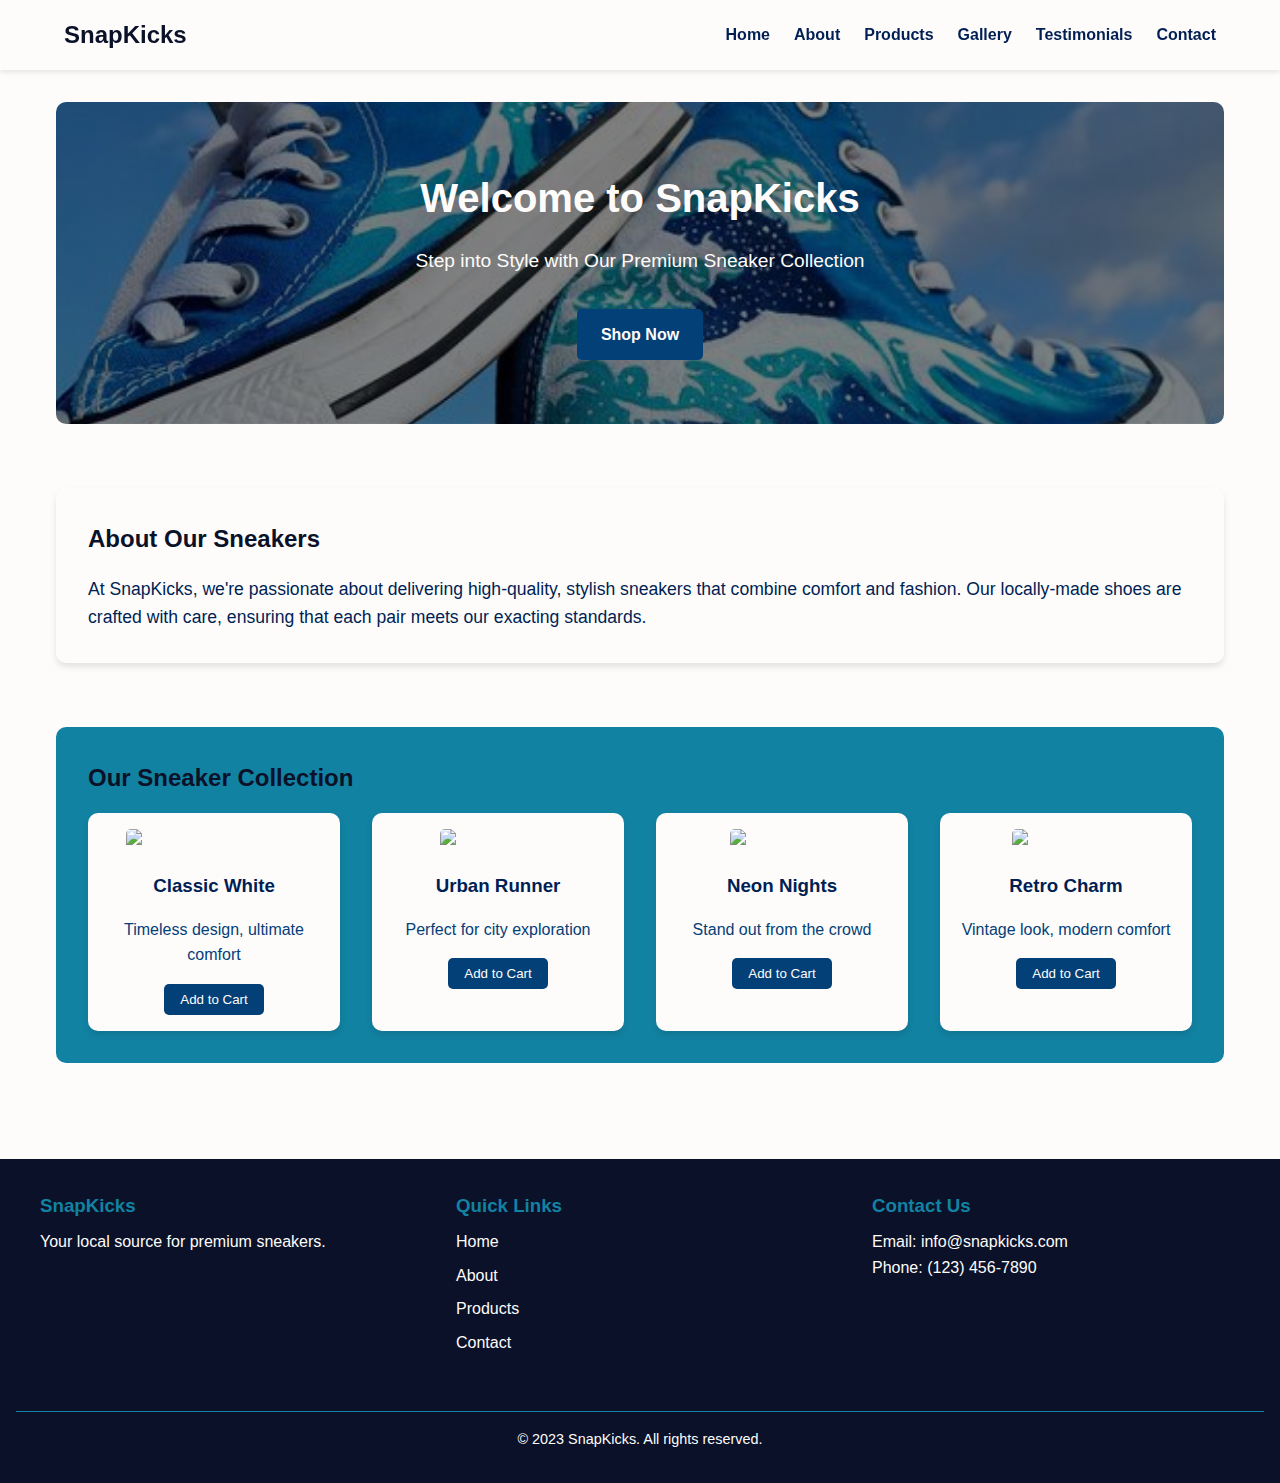
==== File/index.html @ a64ed83f "belum lengkap" ====
<!DOCTYPE html>
<html lang="en">
<head>
    <meta charset="UTF-8">
    <meta name="viewport" content="width=device-width, initial-scale=1.0">
    <title>SnapKicks - Your Local Sneaker Shop</title>
    <link rel="stylesheet" href="style.css">
</head>
<body>
    <header>
        <nav>
            <div class="logo">SnapKicks</div>
            <ul>
                <li><a href="index.html#home">Home</a></li>
                <li><a href="index.html#about">About</a></li>
                <li><a href="index.html#products">Products</a></li>
                <li><a href="contact.html#gallery">Gallery</a></li>
                <li><a href="contact.html#testimonials">Testimonials</a></li>
                <li><a href="contact.html#contact">Contact</a></li>
            </ul>
        </nav>
    </header>

    <main>
        <section id="home" class="landing-page">
            <h1>Welcome to SnapKicks</h1>
            <p>Step into Style with Our Premium Sneaker Collection</p>
            <a href="#products" class="cta-button">Shop Now</a>
        </section>

        <section id="about">
            <h2>About Our Sneakers</h2>
            <p>At SnapKicks, we're passionate about delivering high-quality, stylish sneakers that combine comfort and fashion. Our locally-made shoes are crafted with care, ensuring that each pair meets our exacting standards.</p>
        </section>

        <section id="products">
            <h2>Our Sneaker Collection</h2>
            <div class="product-grid">
                <div class="product-card">
                    <img src="placeholder-sneaker1.jpg" alt="Classic White Sneaker">
                    <h3>Classic White</h3>
                    <p>Timeless design, ultimate comfort</p>
                    <button>Add to Cart</button>
                </div>
                <div class="product-card">
                    <img src="placeholder-sneaker2.jpg" alt="Urban Runner">
                    <h3>Urban Runner</h3>
                    <p>Perfect for city exploration</p>
                    <button>Add to Cart</button>
                </div>
                <div class="product-card">
                    <img src="placeholder-sneaker3.jpg" alt="Neon Nights">
                    <h3>Neon Nights</h3>
                    <p>Stand out from the crowd</p>
                    <button>Add to Cart</button>
                </div>
                <div class="product-card">
                    <img src="placeholder-sneaker4.jpg" alt="Retro Charm">
                    <h3>Retro Charm</h3>
                    <p>Vintage look, modern comfort</p>
                    <button>Add to Cart</button>
                </div>
            </div>
        </section>
    </main>

    <footer>
        <div class="footer-content">
            <div class="footer-section">
                <h3>SnapKicks</h3>
                <p>Your local source for premium sneakers.</p>
            </div>
            <div class="footer-section">
                <h3>Quick Links</h3>
                <ul>
                    <li><a href="index.html#home">Home</a></li>
                    <li><a href="index.html#about">About</a></li>
                    <li><a href="index.html#products">Products</a></li>
                    <li><a href="contact.html#contact">Contact</a></li>
                </ul>
            </div>
            <div class="footer-section">
                <h3>Contact Us</h3>
                <p>Email: info@snapkicks.com</p>
                <p>Phone: (123) 456-7890</p>
            </div>
        </div>
        <div class="footer-bottom">
            <p>&copy; 2023 SnapKicks. All rights reserved.</p>
        </div>
    </footer>
</body>
</html>
---- File/style.css ----
:root {
    --color-1: #0A1128;
    --color-2: #001F54;
    --color-3: #034078;
    --color-4: #1282A2;
    --color-5: #FEFCFB;
}

* {
    box-sizing: border-box;
    margin: 0;
    padding: 0;
}

html {
    scroll-behavior: smooth;
}

body {
    font-family: Arial, sans-serif;
    line-height: 1.6;
    color: var(--color-2);
    background-color: var(--color-5);
}

/* Header and Navigation */
header {
    background-color: var(--color-5);
    box-shadow: 0 2px 5px rgba(0,0,0,0.1);
    position: sticky;
    top: 0;
    z-index: 1000;
}

nav {
    display: flex;
    justify-content: space-between;
    align-items: center;
    padding: 1rem 5%;
}

.logo {
    font-size: 1.5rem;
    font-weight: bold;
    color: var(--color-1);
}

nav ul {
    display: flex;
    list-style-type: none;
}

nav ul li {
    margin-left: 1.5rem;
}

nav ul li a {
    text-decoration: none;
    color: var(--color-2);
    font-weight: bold;
    transition: color 0.3s ease;
}

nav ul li a:hover {
    color: var(--color-3);
}

/* Main Content */
main {
    max-width: 1200px;
    margin: 0 auto;
    padding: 2rem 1rem;
}

section {
    margin-bottom: 4rem;
    padding: 2rem;
    border-radius: 10px;
}

h1, h2, h3 {
    margin-bottom: 1rem;
    color: var(--color-1);
}

/* Landing Page */
.landing-page {
    text-align: center;
    padding: 4rem 0;
    /*background-color: var(--color-4);*/
    background: linear-gradient(rgba(0, 0, 0, 0.5), rgba(0, 0, 0, 0.5)), url('Assets/Sneakers_ocean_theme.jpg') no-repeat;
    background-size: cover;
    background-position: 50% 60%;
    color: var(--color-5);
    border-radius: 10px;
}

.landing-page h1 {
    font-size: 2.5rem;
    color: var(--color-5);
}

.landing-page p {
    font-size: 1.2rem;
    margin-bottom: 2rem;
}

.cta-button {
    display: inline-block;
    padding: 0.8rem 1.5rem;
    text-decoration: none;
    background-color: var(--color-3);
    color: var(--color-5);
    border-radius: 5px;
    font-weight: bold;
    transition: background-color 0.3s ease, transform 0.2s ease;
}

.cta-button:hover {
    background-color: var(--color-2);
    transform: translateY(-2px);
}

/* About Section */
#about {
    background-color: var(--color-5);
    box-shadow: 0 4px 6px rgba(0,0,0,0.1);
}

#about p {
    font-size: 1.1rem;
    color: var(--color-2);
}

/* Products Section */
#products {
    background-color: var(--color-4);
    color: var(--color-5);
}

.product-grid {
    display: grid;
    grid-template-columns: repeat(auto-fit, minmax(250px, 1fr));
    gap: 2rem;
}

.product-card {
    background-color: var(--color-5);
    border-radius: 10px;
    box-shadow: 0 4px 6px rgba(0,0,0,0.1);
    padding: 1rem;
    /*min-width: 270px;
    min-height: 190px;*/
    box-sizing: border-box;
    text-align: center;
    transition: transform 0.3s ease;
}

.product-card:hover {
    transform: translateY(-5px);
}

.product-card img {
    width: 100%;
    height: 200px;
    object-fit: cover;
    border-radius: 5px;
    margin-bottom: 1rem;
}

.product-card h3 {
    color: var(--color-2);
}

.product-card p {
    color: var(--color-3);
    margin-bottom: 1rem;
}

.product-card button {
    background-color: var(--color-3);
    color: var(--color-5);
    border: none;
    padding: 0.5rem 1rem;
    border-radius: 5px;
    cursor: pointer;
    transition: background-color 0.3s ease;
}

.product-card button:hover {
    background-color: var(--color-2);
}


/* Gallery Section */
#gallery {
    background-color: var(--color-5);
}

.gallery-grid {
    display: grid;
    grid-template-columns: repeat(auto-fit, minmax(200px, 1fr));
    gap: 1rem;
}

.gallery-grid img {
    width: 100%;
    height: 200px;
    object-fit: cover;
    border-radius: 5px;
    transition: transform 0.3s ease;
}

.gallery-grid img:hover {
    transform: scale(1.05);
}

/* Testimonials Section */
#testimonials {
    background-color: var(--color-4);
    color: var(--color-5);
}

.testimonial-container {
    /*display: flex;*/
    display: grid;
    grid-template-columns: 1fr 1fr;
    justify-content: space-between;
    gap: 2rem;
}

blockquote {
    background-color: var(--color-5);
    color: var(--color-2);
    border-left: 5px solid var(--color-3);
    padding: 1rem;
    font-style: italic;
    flex-basis: calc(33.333% - 1rem);
    box-shadow: 0 2px 4px rgba(0,0,0,0.1);
    border-radius: 0 5px 5px 0;
}

blockquote:last-child 
{
    grid-column: 1 / span 2;
    justify-self: center;
}

/* Contact Section */
#contact {
    background-color: var(--color-5);
}

form {
    display: flex;
    flex-direction: column;
    max-width: 500px;
    margin: 0 auto;
}

input, textarea {
    margin-bottom: 1rem;
    padding: 0.5rem;
    border: 1px solid var(--color-3);
    border-radius: 5px;
    font-size: 1rem;
}

input:focus, textarea:focus {
    outline: none;
    border-color: var(--color-4);
    box-shadow: 0 0 0 2px rgba(18, 130, 162, 0.2);
}

form button {
    background-color: var(--color-3);
    color: var(--color-5);
    padding: 0.8rem;
    border: none;
    border-radius: 5px;
    cursor: pointer;
    transition: background-color 0.3s ease;
    font-size: 1rem;
    font-weight: bold;
}

form button:hover {
    background-color: var(--color-2);
}

/* Footer */
footer {
    background-color: var(--color-1);
    color: var(--color-5);
    padding: 2rem 1rem;
}

.footer-content {
    display: flex;
    justify-content: space-between;
    flex-wrap: wrap;
    max-width: 1200px;
    margin: 0 auto;
}

.footer-section {
    flex-basis: calc(33.333% - 2rem);
    margin-bottom: 1rem;
}

.footer-section h3 {
    color: var(--color-4);
    margin-bottom: 0.5rem;
}

.footer-section ul {
    list-style-type: none;
}

.footer-section ul li {
    margin-bottom: 0.5rem;
}

.footer-section a {
    color: var(--color-5);
    text-decoration: none;
    transition: color 0.3s ease;
}

.footer-section a:hover {
    color: var(--color-4);
    text-decoration: underline;
}

.footer-bottom {
    text-align: center;
    margin-top: 2rem;
    padding-top: 1rem;
    border-top: 1px solid var(--color-4);
    font-size: 0.9rem;
}

/* Responsive Design */
@media screen and (max-width: 768px) {
    nav {
        flex-direction: column;
    }

    nav ul {
        margin-top: 1rem;
    }

    nav ul li {
        margin: 0 0.5rem;
    }

    .landing-page h1 {
        font-size: 2rem;
    }

    .product-grid {
        grid-template-columns: repeat(auto-fit, minmax(200px, 1fr));
    }

    .testimonial-container {
        flex-direction: column;
    }

    blockquote {
        flex-basis: 100%;
    }

    .footer-section {
        flex-basis: 100%;
    }
}

@media screen and (max-width: 480px) {
    .landing-page h1 {
        font-size: 1.8rem;
    }

    .landing-page p {
        font-size: 1rem;
    }

    section {
        padding: 1rem;
    }

    .product-grid {
        grid-template-columns: 1fr;
    }

    .gallery-grid {
        grid-template-columns: repeat(auto-fit, minmax(150px, 1fr));
    }
}
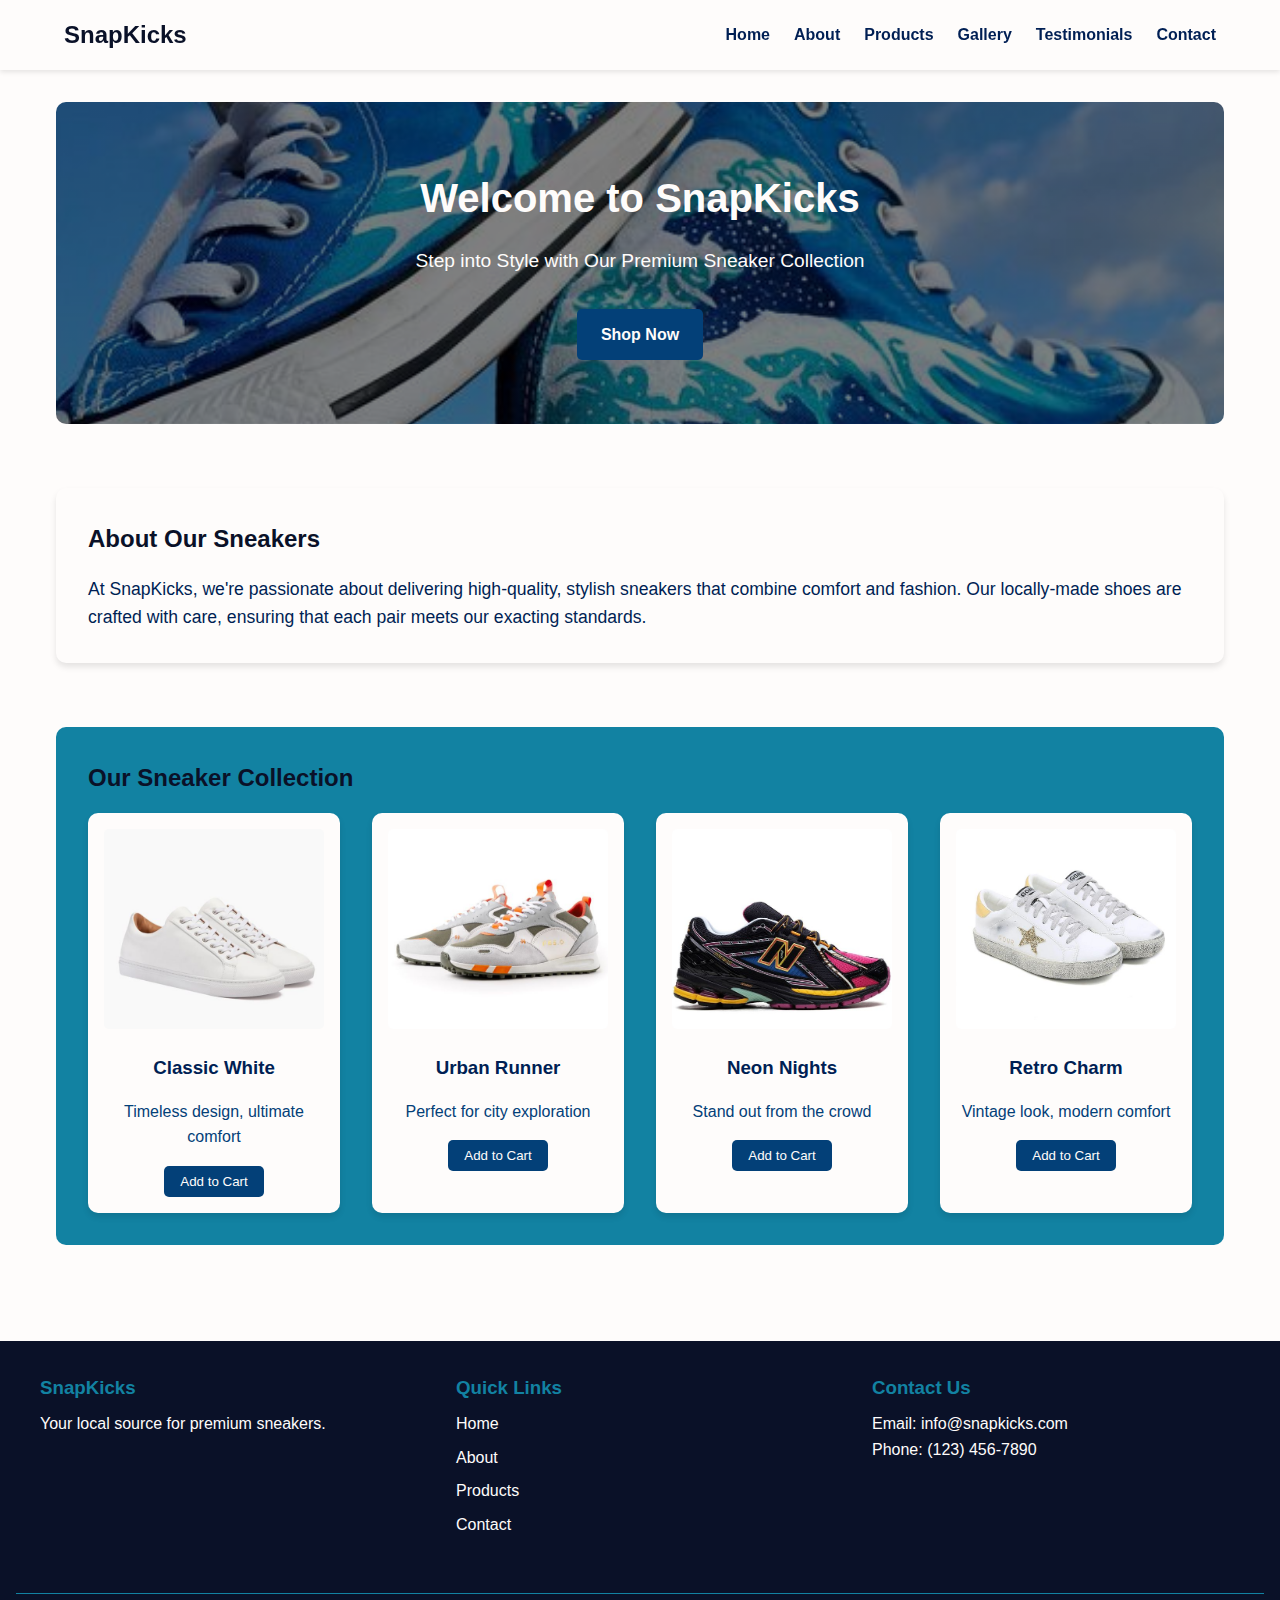
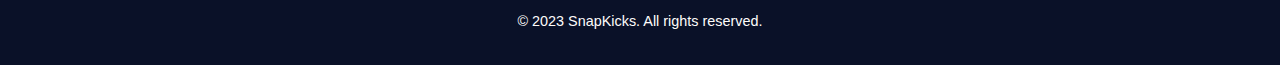
==== commit 1b8c78e6: "uploaded" ====
--- a/File/index.html
+++ b/File/index.html
@@ -37,25 +37,25 @@
             <h2>Our Sneaker Collection</h2>
             <div class="product-grid">
                 <div class="product-card">
-                    <img src="placeholder-sneaker1.jpg" alt="Classic White Sneaker">
+                    <img src="Assets/Classic_White.jpg" alt="Classic White Sneaker">
                     <h3>Classic White</h3>
                     <p>Timeless design, ultimate comfort</p>
                     <button>Add to Cart</button>
                 </div>
                 <div class="product-card">
-                    <img src="placeholder-sneaker2.jpg" alt="Urban Runner">
+                    <img src="Assets/Urban_Runner.jpg" alt="Urban Runner">
                     <h3>Urban Runner</h3>
                     <p>Perfect for city exploration</p>
                     <button>Add to Cart</button>
                 </div>
                 <div class="product-card">
-                    <img src="placeholder-sneaker3.jpg" alt="Neon Nights">
+                    <img src="Assets/Neon_Nights.jpg" alt="Neon Nights">
                     <h3>Neon Nights</h3>
                     <p>Stand out from the crowd</p>
                     <button>Add to Cart</button>
                 </div>
                 <div class="product-card">
-                    <img src="placeholder-sneaker4.jpg" alt="Retro Charm">
+                    <img src="Assets/Retro_Charm.jpg" alt="Retro Charm">
                     <h3>Retro Charm</h3>
                     <p>Vintage look, modern comfort</p>
                     <button>Add to Cart</button>
--- a/File/style.css
+++ b/File/style.css
@@ -168,6 +168,18 @@
     margin-bottom: 1rem;
 }
 
+.product-grid .product-card:nth-child(3) img {
+    object-position: 80% 80%;
+}
+
+.product-grid .product-card:nth-child(2) img {
+    object-position: 35% 50%;
+}
+
+.product-grid .product-card:nth-child(4) img {
+    object-position: 50% 45%;
+}
+
 .product-card h3 {
     color: var(--color-2);
 }
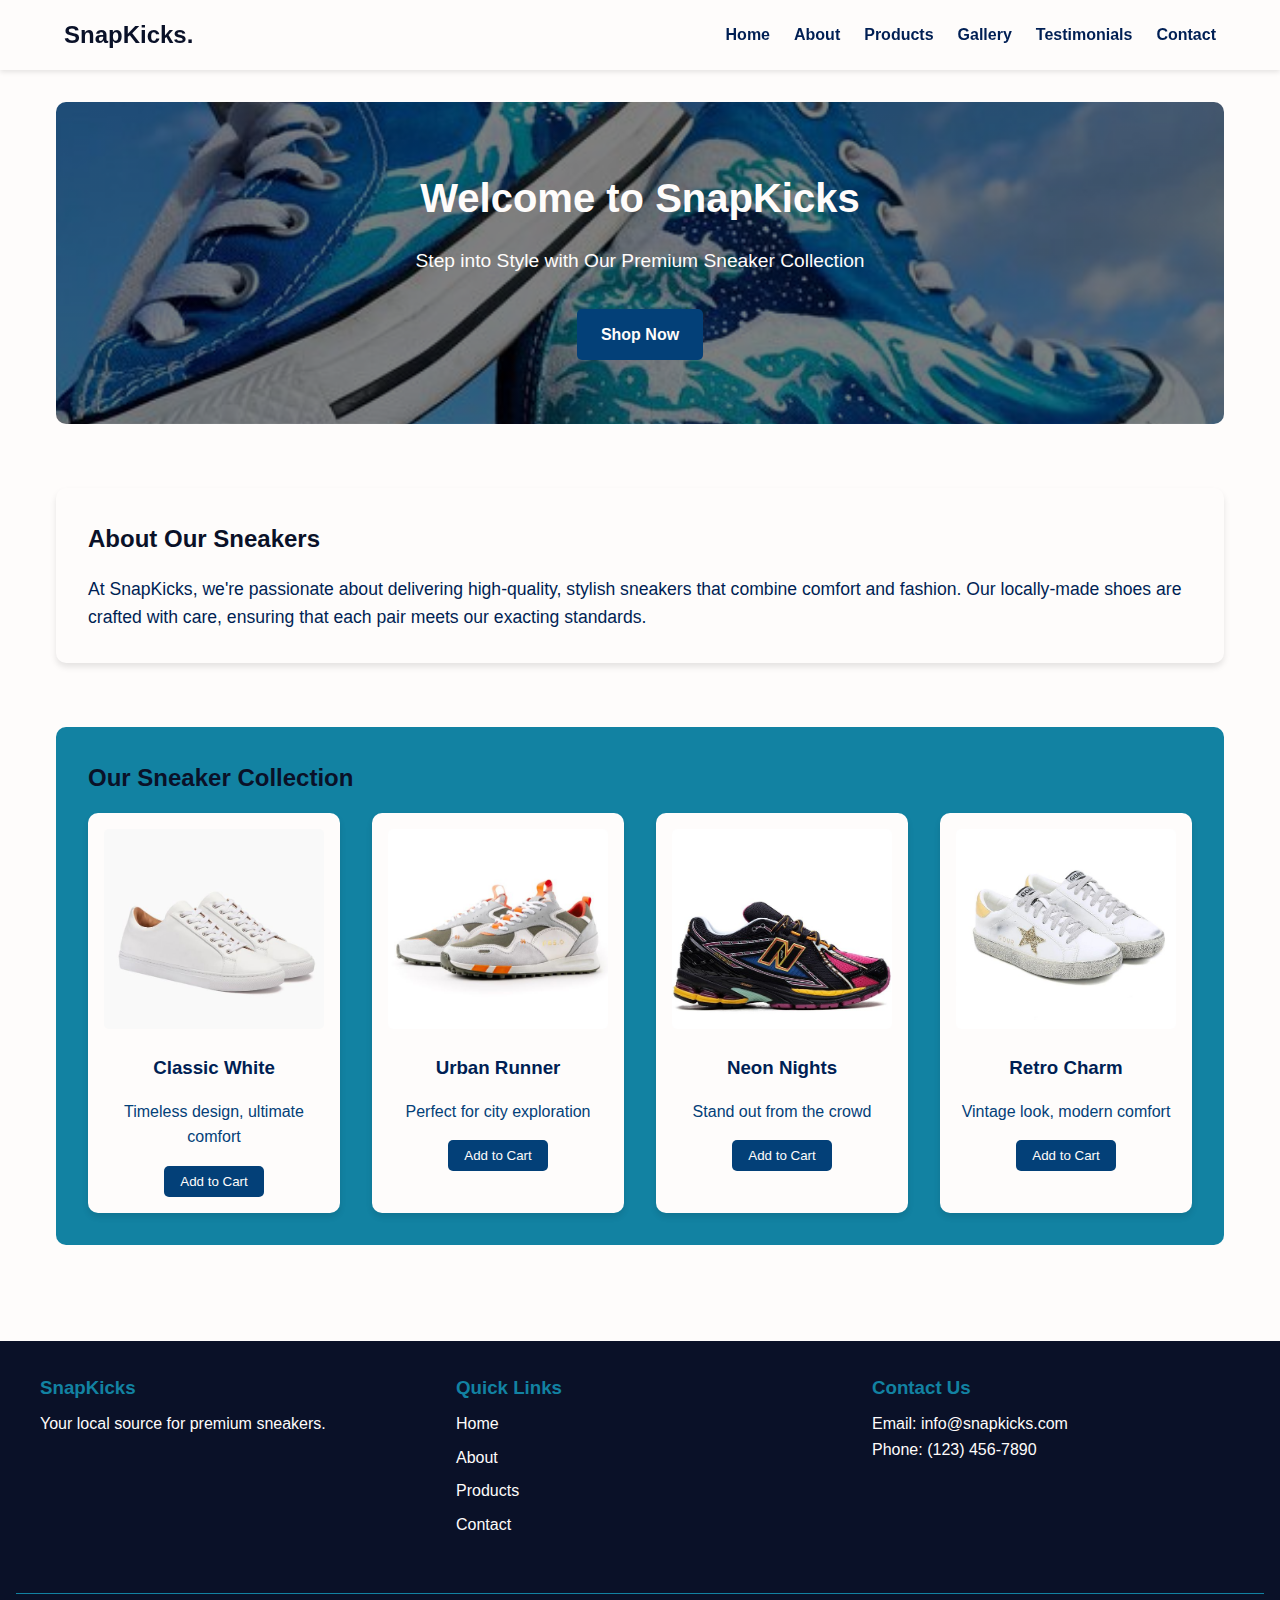
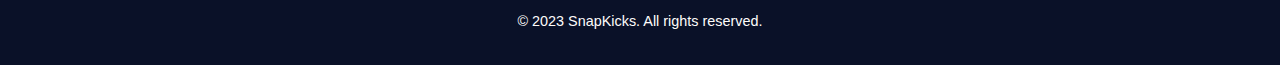
==== commit 2945b794: "uploaded" ====
--- a/File/index.html
+++ b/File/index.html
@@ -9,7 +9,7 @@
 <body>
     <header>
         <nav>
-            <div class="logo">SnapKicks</div>
+            <div class="logo">SnapKicks.</div>
             <ul>
                 <li><a href="index.html#home">Home</a></li>
                 <li><a href="index.html#about">About</a></li>
--- a/File/style.css
+++ b/File/style.css
@@ -168,6 +168,9 @@
     margin-bottom: 1rem;
 }
 
+.product-grid .product-card:nth-child(1) img {
+    object-position: 80% 80%;
+}
 .product-grid .product-card:nth-child(3) img {
     object-position: 80% 80%;
 }
@@ -207,30 +210,42 @@
 /* Gallery Section */
 #gallery {
     background-color: var(--color-5);
+    padding: 2rem;
+}
+
+#gallery h2 {
+    font-size: 2rem;
+    color: var(--color-2);
+    text-align: center;
+    margin-bottom: 1.5rem;
 }
 
 .gallery-grid {
     display: grid;
-    grid-template-columns: repeat(auto-fit, minmax(200px, 1fr));
-    gap: 1rem;
+    grid-template-columns: repeat(auto-fit, minmax(250px, 1fr));
+    gap: 1.5rem;
+    padding: 0 1rem;
 }
 
 .gallery-grid img {
     width: 100%;
-    height: 200px;
+    height: 250px;
     object-fit: cover;
-    border-radius: 5px;
-    transition: transform 0.3s ease;
+    border-radius: 15px;
+    transition: transform 0.3s ease, box-shadow 0.3s ease;
+    box-shadow: 0 4px 10px rgba(0, 0, 0, 0.1);
 }
 
 .gallery-grid img:hover {
-    transform: scale(1.05);
+    transform: scale(1.1);
+    box-shadow: 0 8px 20px rgba(0, 0, 0, 0.2);
 }
 
 /* Testimonials Section */
 #testimonials {
     background-color: var(--color-4);
     color: var(--color-5);
+    padding: 2rem;
 }
 
 .testimonial-container {
@@ -238,7 +253,8 @@
     display: grid;
     grid-template-columns: 1fr 1fr;
     justify-content: space-between;
-    gap: 2rem;
+    gap: 1.5rem;
+    padding: 0 1rem;
 }
 
 blockquote {
@@ -248,8 +264,14 @@
     padding: 1rem;
     font-style: italic;
     flex-basis: calc(33.333% - 1rem);
+    transition: transform 0.3s ease, box-shadow 0.3s ease;
     box-shadow: 0 2px 4px rgba(0,0,0,0.1);
     border-radius: 0 5px 5px 0;
+}
+
+blockquote:hover {
+    transform: scale(1.1);
+    box-shadow: 0 4px 8px rgba(0, 0, 0, 0.2);
 }
 
 blockquote:last-child 
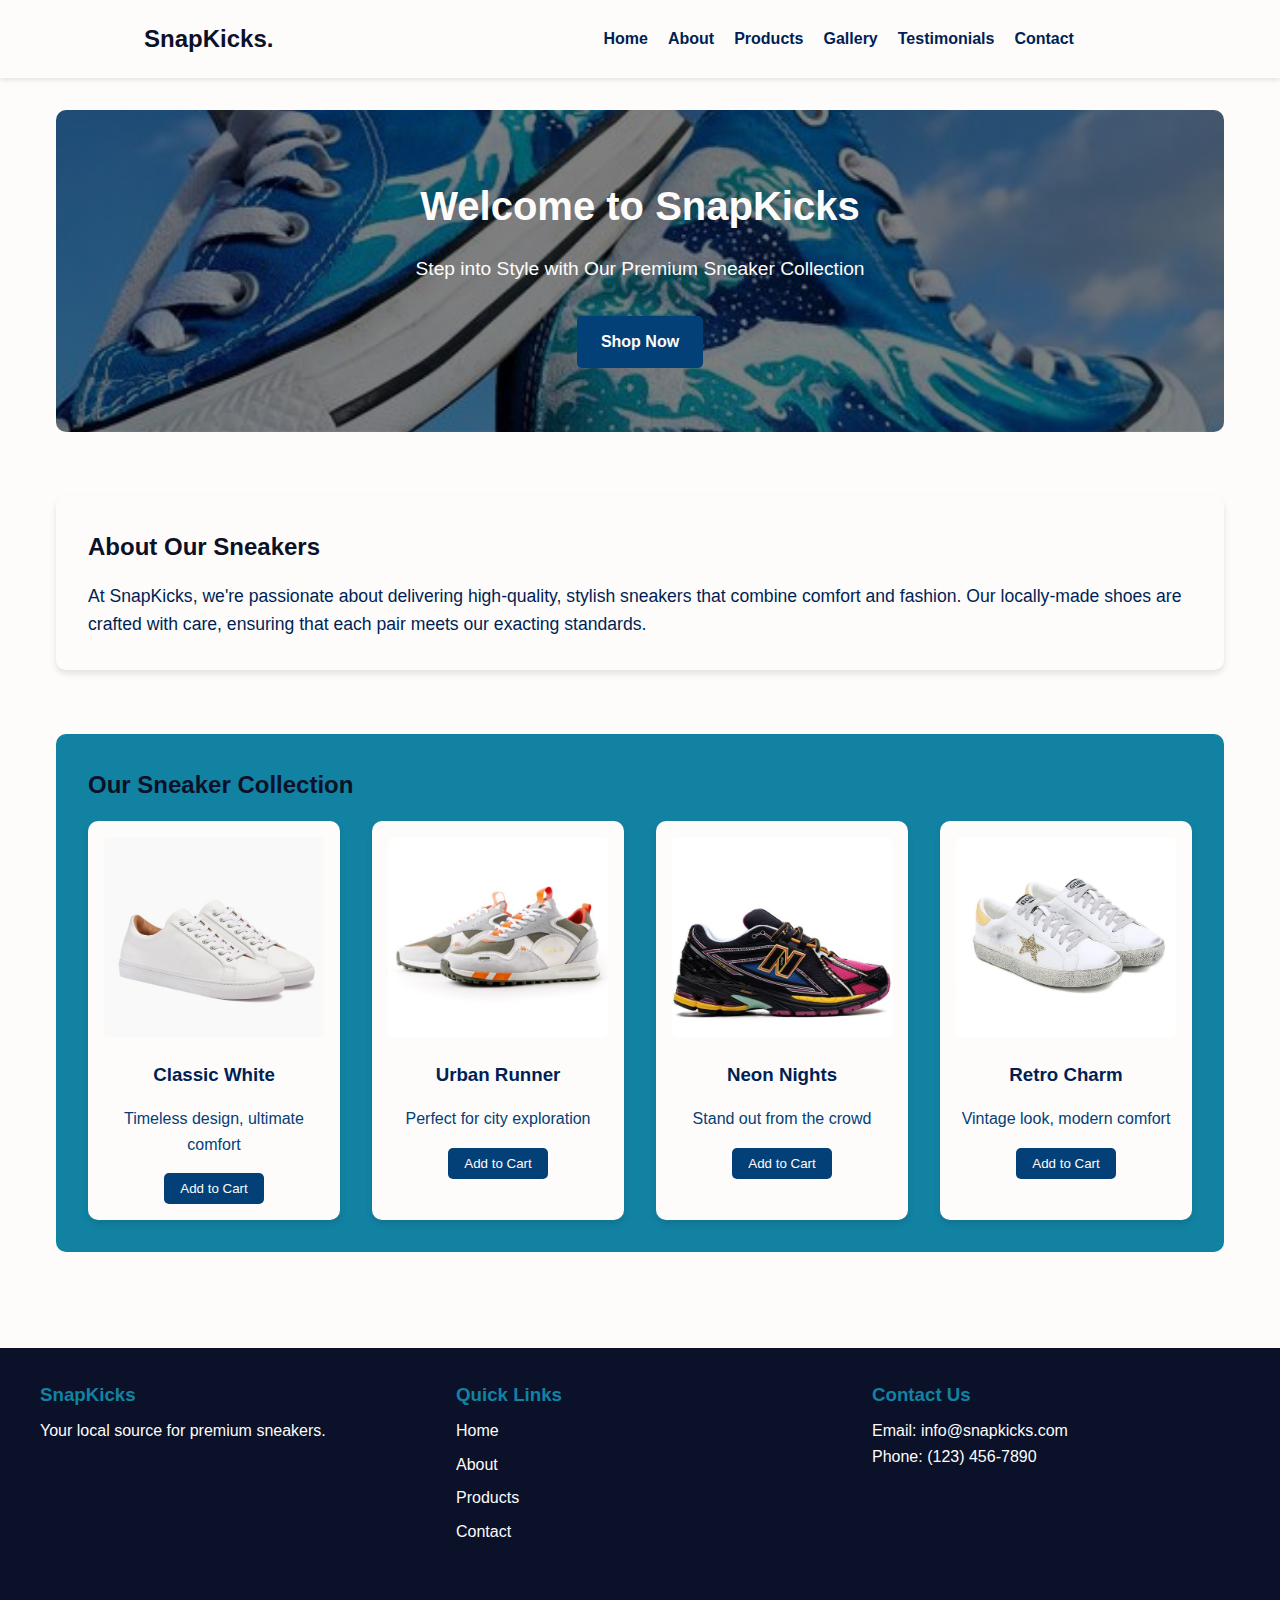
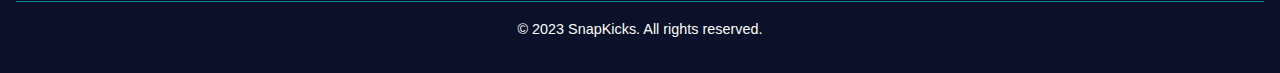
==== commit 6855b139: "uploaded" ====
--- a/File/index.html
+++ b/File/index.html
@@ -8,17 +8,25 @@
 </head>
 <body>
     <header>
-        <nav>
+        <div class="nav-container">
             <div class="logo">SnapKicks.</div>
-            <ul>
-                <li><a href="index.html#home">Home</a></li>
-                <li><a href="index.html#about">About</a></li>
-                <li><a href="index.html#products">Products</a></li>
-                <li><a href="contact.html#gallery">Gallery</a></li>
-                <li><a href="contact.html#testimonials">Testimonials</a></li>
-                <li><a href="contact.html#contact">Contact</a></li>
-            </ul>
-        </nav>
+            <input type="checkbox" id="menu-toggle" class="menu-toggle-checkbox">
+            <label for="menu-toggle" class="menu-toggle-label">
+                <span class="bar"></span>
+                <span class="bar"></span>
+                <span class="bar"></span>
+            </label>
+            <nav id="navbar">
+                <ul class="nav-list">
+                    <li><a href="index.html#home">Home</a></li>
+                    <li><a href="index.html#about">About</a></li>
+                    <li><a href="index.html#products">Products</a></li>
+                    <li><a href="contact.html#gallery">Gallery</a></li>
+                    <li><a href="contact.html#testimonials">Testimonials</a></li>
+                    <li><a href="contact.html#contact">Contact</a></li>
+                </ul>
+            </nav>
+        </div>
     </header>
 
     <main>
--- a/File/style.css
+++ b/File/style.css
@@ -26,10 +26,17 @@
 /* Header and Navigation */
 header {
     background-color: var(--color-5);
+    padding: 10px 20px;
     box-shadow: 0 2px 5px rgba(0,0,0,0.1);
-    position: sticky;
+    position: relative;
     top: 0;
     z-index: 1000;
+}
+
+.nav-container {
+    display: flex;
+    justify-content: space-around;
+    flex-wrap: wrap;
 }
 
 nav {
@@ -40,29 +47,56 @@
 }
 
 .logo {
-    font-size: 1.5rem;
+    font-size: 24px;
     font-weight: bold;
     color: var(--color-1);
-}
-
-nav ul {
+    display: flex;
+    align-items: center;
+}
+
+/*.nav-list {
+    display: flex;
+    justify-content: space-around;
+}*/
+
+#navbar ul {
     display: flex;
     list-style-type: none;
-}
-
-nav ul li {
-    margin-left: 1.5rem;
-}
-
-nav ul li a {
+    margin: 0;
+    padding: 0;
+}
+
+#navbar ul li {
+    margin-left: 20px;
+}
+
+#navbar ul li a {
     text-decoration: none;
     color: var(--color-2);
     font-weight: bold;
     transition: color 0.3s ease;
 }
 
-nav ul li a:hover {
+#navbar ul li a:hover {
     color: var(--color-3);
+}
+
+.menu-toggle-label {
+    display: none;
+    flex-direction: column;
+    cursor: pointer;
+}
+
+.bar {
+    width: 25px;
+    height: 3px;
+    background-color: var(--color-1);
+    margin: 4px 0;
+    transition: 0.3s;
+}
+
+.menu-toggle-checkbox {
+    display: none;
 }
 
 /* Main Content */
@@ -409,7 +443,91 @@
     }
 }
 
+@media screen and (max-width: 640px) {
+    .nav-container {
+        display: flex;
+        justify-content: space-between;
+        align-items: center;
+        width: 100%;
+    }
+
+    .menu-toggle-label {
+        display: flex;
+    }
+
+    #navbar {
+        position: absolute;
+        top: 60px;
+        right: 0;
+        width: 100%;
+        height: 100vh;
+        display: none;
+        background-color: var(--color-5);
+        flex-direction: column;
+        align-items: center;
+        justify-content: center;
+        box-shadow: 0 4px 10px rgba(0, 0, 0, 0.1);
+    }
+
+    #navbar ul {
+        flex-direction: column;
+    }
+
+    #navbar ul li {
+        margin: 20px 0;
+    }
+
+    #navbar ul li a {
+        font-size: 20px;
+    }
+
+    .menu-toggle-checkbox:checked + .menu-toggle-label + #navbar {
+        display: flex;
+    }
+}
+
 @media screen and (max-width: 480px) {
+    .nav-container {
+        display: flex;
+        justify-content: space-between;
+        align-items: center;
+        width: 100%;
+    }
+
+    .menu-toggle-label {
+        display: flex;
+    }
+
+    #navbar {
+        position: absolute;
+        top: 60px;
+        right: 0;
+        width: 100%;
+        height: 100vh;
+        display: none;
+        background-color: var(--color-5);
+        flex-direction: column;
+        align-items: center;
+        justify-content: center;
+        box-shadow: 0 4px 10px rgba(0, 0, 0, 0.1);
+    }
+
+    #navbar ul {
+        flex-direction: column;
+    }
+
+    #navbar ul li {
+        margin: 20px 0;
+    }
+
+    #navbar ul li a {
+        font-size: 20px;
+    }
+
+    .menu-toggle-checkbox:checked + .menu-toggle-label + #navbar {
+        display: flex;
+    }
+    
     .landing-page h1 {
         font-size: 1.8rem;
     }
@@ -429,4 +547,9 @@
     .gallery-grid {
         grid-template-columns: repeat(auto-fit, minmax(150px, 1fr));
     }
+
+    .testimonial-container {
+        display: flex;
+        flex-direction: column;
+    }
 }